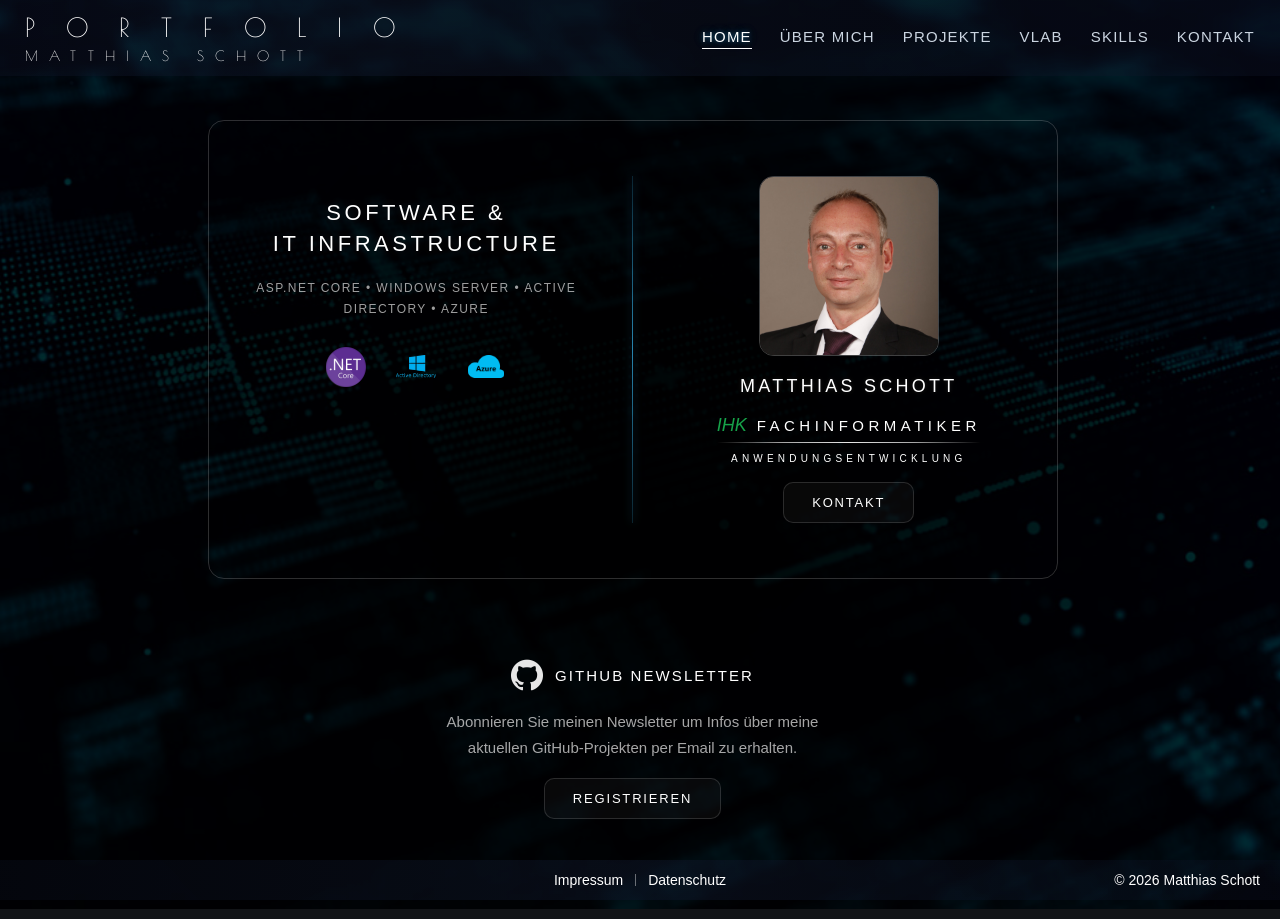
==== index.html @ 03f161ba "test: icon bug" ====
<!DOCTYPE html>
<html lang="de">
<head>
    <meta charset="UTF-8">

    <meta name="viewport" content="width=device-width, initial-scale=1.0">

    <meta name="description" content="Portfolio von Matthias Schott">

    <link rel="stylesheet" href="css/style.css">

    <link rel="preload" href="images/bg.jpg" as="image" fetchpriority="high">
    <link rel="icon" href="images/favicon.ico">

    <title>Portfolio – Matthias Schott</title>
</head>

<body class="landing">

<header class="top-bar">

    <div class="title">
        Portfolio
        <span>Matthias Schott</span>
    </div>

    <nav class="main-nav">
        <a href="index.html" class="active">Home</a>
        <a href="about.html">Über mich</a>
        <a href="projects.html">Projekte</a>
        <a href="vlab.html">vLab</a>
        <a href="skills.html">Skills</a>
        <a href="contact.html">Kontakt</a>
    </nav>

</header>

<main class="hero-section">

    <div class="hero-content glass">

        <!-- LINKS: IHK / TEXT -->
        <div class="hero-left">

            <!--div class="ihk-title">

                <div class="ihk-topline">
                    <span class="ihk-badge">IHK</span>
                    <span class="ihk-main">FACHINFORMATIKER</span>
                </div>

                <div class="ihk-divider"></div>

                <div class="ihk-subtitle">
                    ANWENDUNGSENTWICKLUNG
                </div>

            </div-->

            <div class="hero-branding">

    <div class="hero-role">
        Software & <br>IT Infrastructure
    </div>

    <div class="hero-stack">
        ASP.NET Core  • Windows Server • Active Directory • Azure
    </div>

    <div class="hero-logos">

            <!-- Hier eigentlich netcore.svg -->
        <img src="images/netcore.svg"
             alt="ASP.NET Core"
             class="logo hero-logos logo-aspnet">
             
            <!-- Hier eigentlich active-directory.png -->
        <img src="images/active-directory.png"
             alt="Windows Server"
             class="logo hero-logos logo-ad">
          
             <!-- Hier eigentlich azure.svg -->
        <img src="images/azure.svg"
             alt="Azure"
             class="logo hero-logos logo-azure">
            
        

        

    </div>

</div>

        </div>

        <div class="hero-divider"></div>

        <!-- RECHTS: PROFIL -->
        <div class="hero-right">

            <img src="images/Foto.jpg"
                 alt="Matthias Schott"
                 class="profile-image">

            <h2 class="hero-name">Matthias Schott</h2>
            <div class="ihk-title">

                <div class="ihk-topline">
                    <span class="ihk-badge">IHK</span>
                    <span class="ihk-main">FACHINFORMATIKER</span>
                </div>

                <div class="ihk-divider"></div>

                <div class="ihk-subtitle">
                    ANWENDUNGSENTWICKLUNG
                </div>

            </div>
            <a href="contact.html"
                    
                    class="newsletter-button">

                    Kontakt

            </a>

        </div>

    </div>

    <div class="newsletter-preview">

    <div class="newsletter-header">

        <img src="images/github.png"
             alt="GitHub"
             class="newsletter-icon">

        <span class="newsletter-title">
            GitHub Newsletter
        </span>

    </div>

    <p class="newsletter-description">
        Abonnieren Sie meinen Newsletter
        um Infos über meine aktuellen GitHub-Projekten
        per Email zu erhalten.
    </p>

    <a href="https://newsletter.mschott.dev"
    
       target="_blank"
       rel="noopener noreferrer"
       class="newsletter-button">

        Registrieren

    </a>

</div>

</div>

</main>


<footer class="bottom-bar">

    <div></div>

    <div class="footer-links">
        <a href="impressum.html">Impressum</a>
        <span class="divider"></span>
        <a href="datenschutz.html">Datenschutz</a>
    </div>

    <div class="footer-right">© 2026 Matthias Schott</div>

</footer>

</body>
</html>
---- css/style.css ----
@font-face {
    font-family: "Poiret One";
    src: url("../fonts/PoiretOne-Regular.ttf") format("truetype");
    font-weight: 400;
    font-style: normal;
}

* {
    box-sizing: border-box;
    margin: 0;
    padding: 0;
}

/* =========================
   GLOBAL
========================= */

html {
    scrollbar-gutter: stable;
    -webkit-text-size-adjust: 100%;
}

html,
body {
    background-color: #121417;
}

body {
    font-family: Arial, sans-serif;
    min-height: 100vh;
    font-size: 14px;
    color: #ffffff;
    position: relative;

    isolation: isolate;
}

body::before {
    content: "";

    position: fixed;
    inset: 0;

    background:
        radial-gradient(
            circle at center,
            rgba(0, 0, 0, 0.94) 0%,
            rgba(0, 0, 0, 0.9) 20%,
            rgba(0, 0, 0, 0.72) 50%,
            rgba(0, 0, 0, 0.4) 100%
        ),
        url("../images/bg.jpg");

    background-size: cover;
    background-position: center;
    background-repeat: no-repeat;
    animation:
    bg-fade 1s ease forwards,
    bg-zoom 1s ease-in-out forwards;
    z-index: -1;
}
@keyframes bg-zoom {
    0% {
        transform: scale(1);
    }
    
    100% {
        transform: scale(1.02);
    }
}
@keyframes bg-fade {
    from {
        filter: brightness(0.05);
    }

    to {
        filter: brightness(0.4);
    }
}

/* =========================
   HEADER
========================= */

.top-bar {
    position: fixed;
    top: 0;
    left: 0;
    width: 100%;

    padding: 12px 25px;

    background: linear-gradient(
        to right,
        rgba(15, 23, 42, 0.35) 0%,
        rgba(15, 23, 42, 0.42) 10%,
        rgba(15, 23, 42, 0.48) 30%,
        rgba(15, 23, 42, 0.42) 50%,
        rgba(15, 23, 42, 0.35) 80%
    );

    display: flex;
    align-items: center;
    
    z-index: 10;
}

.title {
    font-family: "Poiret One", sans-serif;
    font-weight: 300;

    color: #ffffff;

    font-size: clamp(18px, 2vw, 36px);
    letter-spacing: 1.2em;
    text-transform: uppercase;

    -webkit-font-smoothing: antialiased;
    text-rendering: optimizeLegibility;
}

.title span {
    display: block;
    font-size: 14px;
    letter-spacing: 0.8em;
    margin-top: 6px;
}

/* =========================
   NAVIGATION
========================= */

.main-nav {
    text-transform: uppercase;
    margin-left: auto;
    display: flex;
    gap: 28px;
}

.main-nav a {
    position: relative;

    color: #cbd5e1;
    text-decoration: none;

    font-size: 15px;
    letter-spacing: 0.08em;

    padding-bottom: 4px;

    transition: color 0.25s ease, text-shadow 0.25s ease;
}

.main-nav a::after {
    content: "";
    position: absolute;
    left: 0;
    bottom: 0;

    width: 0%;
    height: 1px;

    background: #ffffff;

    transition: width 0.35s ease;
}

.main-nav a:hover {
    color: #ffffff;
}

.main-nav a:hover::after {
    width: 100%;
}

.main-nav a.active {
    color: #ffffff;

    text-shadow:
        0 0 4px rgba(56, 189, 248, 0.35),
        0 0 10px rgba(56, 189, 248, 0.25),
        0 0 18px rgba(56, 189, 248, 0.15);
}

.main-nav a.active::after {
    width: 100%;
}

/* =========================
   HERO
========================= */

body.landing {
    display: flex;
    justify-content: center;
    align-items: center;
}

.hero-section {
    width: 100%;
    min-height: 100vh;
    flex-direction: column;
    display: flex;
    justify-content: center;
    align-items: center;

    padding: 120px 20px 100px;
    
}

.hero-content {
    width: 100%;
    max-width: 850px;

    display: flex;
    justify-content: space-between;
    align-items: stretch;
    gap: 3rem;

    padding: 55px 40px;

    /*background: rgba(20, 24, 31, 0.2);
    backdrop-filter: blur(1px);*/
    border: 1px solid rgba(255, 255, 255, 0.25);
    
    border-radius: 22px;
    
}

.hero-left,
.hero-right {
    flex: 1;
}

.hero-left {
    display: flex;
    flex-direction: column;
    align-items: center;
    gap: 12px;
    text-align: center;
    justify-content: flex-start;
}

.hero-right {
    display: flex;
    flex-direction: column;
    align-items: center;
    justify-content: center;
}

.hero-divider {
    width: 1px;
    min-height: 260px;

    background: linear-gradient(
        to bottom,
        rgba(56, 189, 248, 0.18),
        rgba(56, 189, 248, 0.45),
        rgba(56, 189, 248, 0.7),
        rgba(56, 189, 248, 0.45),
        rgba(56, 189, 248, 0.18)
    );

    box-shadow:
        0 0 10px rgba(56, 189, 248, 0.4),
        0 0 18px rgba(56, 189, 248, 0.2);
}

/* =========================
   IMAGE / NAME
========================= */

.profile-image {
    width: 180px;
    height: 180px;

    object-fit: cover;

    border: 1px solid rgba(255, 255, 255, 0.25);
    border-radius: 8%;

    margin-bottom: 20px;

    
}

.hero-name {
    /*font-family: "Poiret One", sans-serif;*/
    font-family: "Segoe UI", Arial, sans-serif;

    font-size: clamp(12px, 3vw, 18px);
    font-weight: 100;

    letter-spacing: 0.18em;
    text-transform: uppercase;

    color: white;
    text-shadow:
        0 0 4px rgba(255,255,255,0.12);

    margin-bottom: 10;
}

/* =========================
   IHK BLOCK
========================= */

.ihk-title {
    margin: 18px 0;
}

.ihk-topline {
    display: flex;
    justify-content: center;
    align-items: baseline;
    gap: 10px;
}

.ihk-badge {
    font-family: "Segoe UI", Arial, sans-serif;
    font-style: italic;
    font-weight: 500;

    color: #16a34a;
    font-size: 18px;
}

.ihk-main {
    font-size: 15px;
    font-weight: 200;
    letter-spacing: 0.3em;
}

.ihk-divider {
    width: 100%;
    max-width: 600px;

    height: 1px;

    margin: 6px auto 10px;

    background: linear-gradient(
        to right,
        transparent,
        rgba(255,255,255,0.65),
        rgba(255,255,255,0.9),
        rgba(255,255,255,0.65),
        transparent
    );
}

.ihk-subtitle {
    text-align: center;
    font-weight: 80;
    font-size: 10px;
    letter-spacing: 0.42em;
    text-transform: uppercase;
}

.hero-text {
    margin-top: 10px;
}

/* =========================
   HERO BRANDING
========================= */

.hero-branding {
    margin-top: 22px;

    display: flex;
    flex-direction: column;
    align-items: center;

    gap: 18px;

    text-align: center;
}

/* =========================
   Hauptbezeichnung
========================= */

.hero-role {
    font-size: 22px;
    font-weight: 300;

    line-height: 1.4;
    letter-spacing: 0.16em;
    text-transform: uppercase;

    color: #ffffff;

    text-shadow:
        0 0 10px rgba(255,255,255,0.08);
}

/* =========================
   Tech Stack
========================= */

.hero-stack {
    max-width: 440px;

    font-size: 12px;
    line-height: 1.8;

    letter-spacing: 0.12em;
    text-transform: uppercase;

    color: rgba(255,255,255,0.62);
}



/* =========================
    NEWSLETTER
============================*/

.newsletter-preview {
    margin-top: 80px;

    display: flex;
    flex-direction: column;
    align-items: center;

    gap: 18px;
}

.newsletter-header {
    display: flex;
    align-items: center;
    gap: 12px;
}

.newsletter-icon {
    width: 32px;
    height: 32px;

    filter: brightness(0) invert(1);

    opacity: 0.9;
}

.newsletter-title {
    font-size: 15px;
    letter-spacing: 0.14em;
    text-transform: uppercase;

    color: #ffffff;
}

.newsletter-description {
    max-width: 420px;

    text-align: center;

    font-size: 15px;
    line-height: 1.7;

    color: rgba(255,255,255,0.65);
}

.newsletter-button {
    padding: 12px 28px;

    border: 1px solid rgba(255,255,255,0.14);
    border-radius: 10px;

    background: rgba(255,255,255,0.03);

    color: #ffffff;

    text-decoration: none;
    text-transform: uppercase;

    font-size: 13px;
    letter-spacing: 0.14em;

    transition:
        transform 0.25s ease,
        background 0.25s ease,
        border-color 0.25s ease,
        box-shadow 0.25s ease;
}

.newsletter-button:hover {
    

    background: rgba(255,255,255,0.06);

    border-color: rgba(56, 189, 248, 0.45);

    box-shadow:
        0 0 18px rgba(56, 189, 248, 0.14);
}

.newsletter-button:active {
    transform: scale(0.98);

    background: rgba(56, 189, 248, 0.18);

    border-color: rgba(56, 189, 248, 0.85);

    box-shadow:
        0 0 22px rgba(56, 189, 248, 0.28),
        inset 0 0 12px rgba(56, 189, 248, 0.18);
}



/* =========================
   FOOTER
========================= */

.bottom-bar {
    position: fixed;
    bottom: 0;
    left: 0;
    width: 100%;

    padding: 12px 20px;

    display: grid;
    grid-template-columns: 1fr auto 1fr;
    align-items: center;

    background: linear-gradient(
        to right,
        rgba(15, 23, 42, 0.25) 0%,
        rgba(15, 23, 42, 0.5) 50%,
        rgba(15, 23, 42, 0.25) 100%
    );
}

.footer-links {
    justify-self: center;
    display: flex;
    align-items: center;
    gap: 12px;
}

.footer-links a {
    color: #ffffff;
    text-decoration: none;
}

.divider {
    width: 1px;
    height: 12px;
    background: rgba(255,255,255,0.4);
}

.footer-right {
    justify-self: end;
    color: #ffffff;
}

/* =========================
   LEGAL
========================= */

body.legal {
    min-height: 100vh;
    display: flex;
    flex-direction: column;
}

.legal-wrapper {
    flex: 1;

    display: flex;
    flex-direction: column;
    align-items: center;
    justify-content: center;

    padding: 140px 20px 100px;
    gap: 18px;
}

.legal-content {
    max-width: 650px;
    width: 100%;

    padding: 32px;

    font-size: 13px;
    line-height: 1.6;

    text-align: center;

    background: rgba(20, 24, 31, 0.5);
    backdrop-filter: blur(2px);

    border: 2px solid rgba(255,255,255,0.12);
    border-radius: 14px;

    color: #ffffff;

    box-shadow: 0 10px 35px rgba(0, 0, 0, 0.4);
}

.legal-content h1 {
    margin-bottom: 18px;
}

.legal-content p {
    margin-bottom: 12px;
}

.back-link {
    color: rgba(255,255,255,0.7);
    text-decoration: none;
}

.back-link:hover {
    color: #ffffff;
}

/* =========================
   TABLET
========================= */

@media (max-width: 768px) {

    .hero-content {
        flex-direction: column;
        text-align: center;
        padding: 30px 20px;
    }

    .hero-right {
        margin-top: 20px;
    }

    .hero-divider {
        display: none;
    }

    .profile-image {
        width: 140px;
        height: 140px;
    }

    .main-nav {
        margin-left: 0;
        justify-content: center;
        flex-wrap: wrap;
        gap: 16px;
    }
}

/* =========================
   SMARTPHONE
========================= */

@media (max-width: 480px) {

    body {
        background-attachment: scroll;
    }

    .top-bar {
        padding: 10px 12px;
        flex-direction: column;
        gap: 8px;
        align-items: flex-start;
    }

    .hero-section {
        padding: 100px 10px 80px;
    }

    .hero-content {
        padding: 20px 14px;
        border-radius: 16px;
        flex-direction: column-reverse;
    }

    .hero-divider {
        display: none;
    }

    .profile-image {
        width: 110px;
        height: 110px;
    }

    .ihk-main {
        font-size: 20px;
    }

    .ihk-subtitle {
        font-size: 12px;
        letter-spacing: 0.25em;
    }

    .bottom-bar {
        padding: 10px;
        grid-template-columns: 1fr;
        text-align: center;
        gap: 6px;
    }

    .footer-right {
        justify-self: center;
    }
}





/* =========================
   ABOUT SECTION WRAPPER
========================= */

.about-section {
    width: 100%;
    padding: 140px 40px 120px;

    display: flex;
    justify-content: center;
}

/* =========
   MAIN CARD 
=========== */

.about-main-card {
    width: 100%;
    max-width: 1400px;

    padding: 60px 50px;

    display: flex;
    flex-direction: column;

    gap: 60px;
}

/* =========================
   INTRO
========================= */

.about-intro {
    text-align: left;
}

.about-title {
    font-size: 34px;
    font-weight: 300;
    text-align: left;
    letter-spacing: 0.12em;
    text-transform: uppercase;

    margin-bottom: 24px;
}

.about-text {
    max-width: 900px;
    text-align: left;
    margin: 0 auto 14px auto;

    font-size: 15px;
    line-height: 1.8;

    color: rgba(255,255,255,0.75);
}

/* =========================
   GRID
========================= */

.about-grid {
    display: grid;

    grid-template-columns: repeat(3, 1fr);

    gap: 28px;
}

/* =========================
   CARD
========================= */

.about-card {
    padding: 40px 28px;

    display: flex;
    flex-direction: column;
    align-items: center;

    text-align: center;

    gap: 20px;

    /*background: rgba(255,255,255,0.02);*/
    border: 1px solid rgba(255,255,255,0.10);
    border-radius: 14px;

    transition: transform 0.25s ease, border-color 0.25s ease;
}

.about-card:hover {
    transform: translateY(-4px);

    border-color: rgba(56, 189, 248, 0.35);
}

/* links inh den aboutcards ohne Linkunterstreichung*/
a.about-card {
    text-decoration: none;
    color: inherit;
}



/* =========================
   CARD TEXT
========================= */

.about-card h2 {
    font-size: 20px;
    font-weight: 300;

    letter-spacing: 0.08em;
    text-transform: uppercase;
}

.about-card p {
    font-size: 13px;
    line-height: 1.7;

    color: rgba(255,255,255,0.70);
}



/* =========================
   RESPONSIVE
========================= */

@media (max-width: 900px) {

    .about-grid {
        grid-template-columns: 1fr;
    }

    .about-main-card {
        padding: 40px 20px;
    }
}


/*===============================
   LOGOS (GLOBAL COMPONENT)
=================================*/

/* =========================
   Base Logo (für ALLE Seiten)
========================= */
.hero-logos {
    display: flex;
    align-items: center;
    justify-content: center;
    gap: 30px;
    margin-top: 4px;
}



.logo {
    object-fit: contain;
    /*width: calc(var(--logo-size) * var(--logo-scale, 1));*/
    width: 40px;
    height: auto;
    /*opacity: 0.7;*/
    /*filter: grayscale(50%);*/
    filter: none !important;
    /*transition:
        opacity 0.25s ease,
        transform 0.25s ease,
        filter 0.25s ease;*/


   
}


.hero-logo {
    --logo-size: 60px;
    

    
}
.about-logo {
    --logo-size: 100px;
    

    
}





/* =========================
   Einzelne Logos (Asset-Tuning)
=========================*/ 

 ASP.NET Core 
.logo-aspnet {
    --logo-scale: 0.8;

}

 Active Directory 
.logo-ad {
    --logo-scale: 1.5;
}

 Azure 
.logo-azure {
    --logo-scale: 1.1;
}



/* =========================
   Hover (global korrekt)
========================= */
.logo:hover {
    opacity: 1;
    /*filter: drop-shadow(0 0 10px rgba(56, 189, 248, 0.22));*/
}

/*Überarbeitung der About-Seite*/
/* =========================
   ABOUT CONTAINER
========================= */

.about-container {
    width: 100%;
    max-width: 1400px;

    display: flex;
    flex-direction: column;

    gap: 40px;
}

/* =========================
   INTRO CARD
========================= */

.about-intro-card {
    width: 100%;
    max-width: 1400px;

    padding: 50px 50px;
}

/* =========================
   ABOUT TEXT
========================= */

.about-text {
    max-width: 100%;
}

/* Klasse Glas für allg. Eigenschaft für Cards die diesen Effekt haben sollen*/
.glass {
    /*background: rgba(20, 24, 31, 0.2);*/
    backdrop-filter: blur(0.0px);
    -webkit-backdrop-filter: blur(0.0px);

    border: 1px solid rgba(255, 255, 255, 0.18);
    border-radius: 16px;

    transition:
        backdrop-filter 0.35s ease,
        background 0.35s ease,
        border-color 0.35s ease,
        box-shadow 0.35s ease,
        transform 0.25s ease;
}
.glass:hover {
    backdrop-filter: blur(4px);
    -webkit-backdrop-filter: blur(4px);

    background: rgba(20, 24, 31, 0.32);

    border-color: rgba(56, 189, 248, 0.25);

    box-shadow:
        0 0 18px rgba(56, 189, 248, 0.10);

    
}
.glass:hover .logo {
    opacity: 1;
    filter: grayscale(0%) brightness(1.2) drop-shadow(0 0 10px rgba(56, 189, 248, 0.25));
    /*transform: scale(1.05);*/
}


/* Backlink*/
.back-link {
    align-self: center;
}
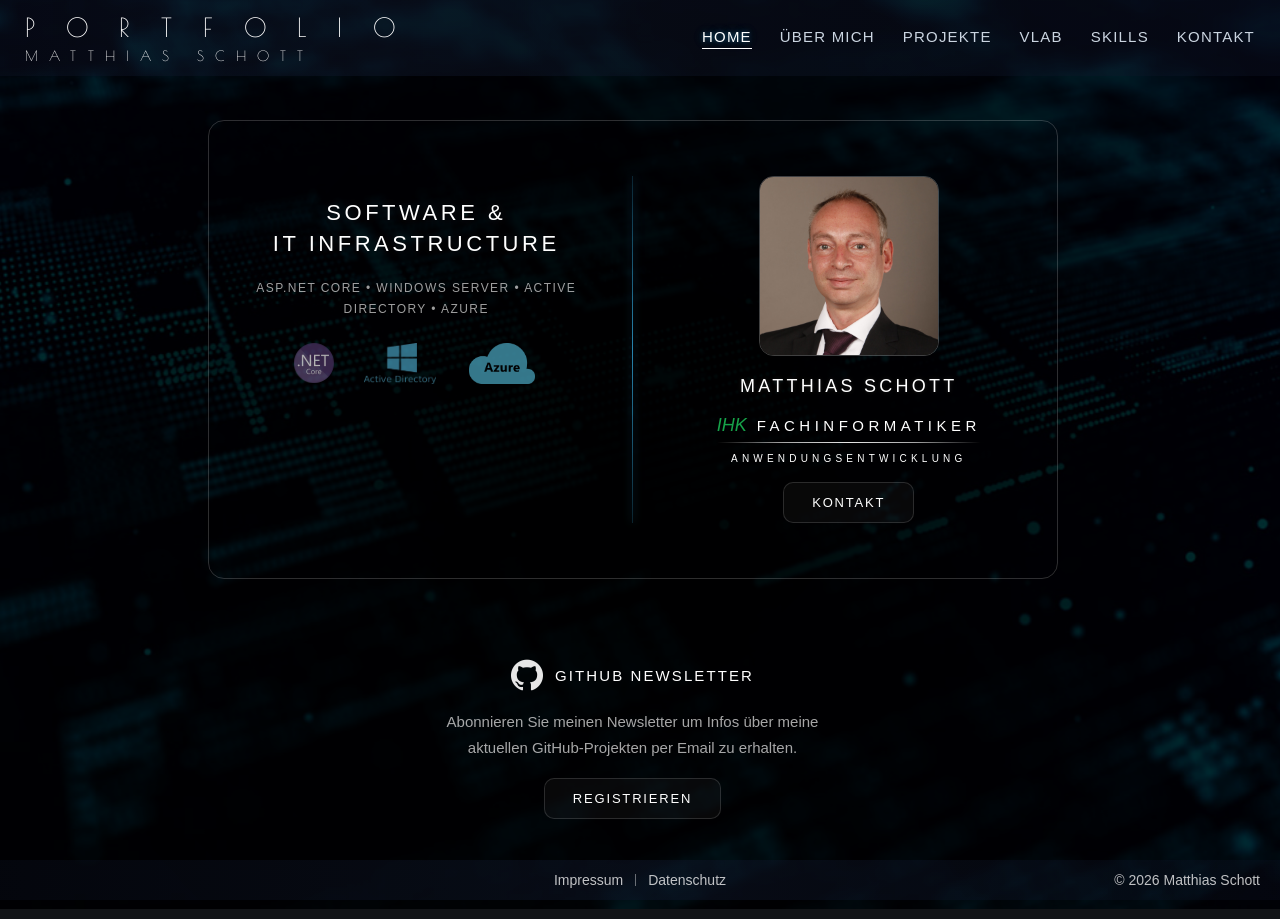
==== commit be0584e6: "feat: add contact side" ====
--- a/index.html
+++ b/index.html
@@ -67,22 +67,22 @@
         ASP.NET Core  • Windows Server • Active Directory • Azure
     </div>
 
-    <div class="hero-logos">
+    <div class="hero-logos hero-logo">
 
             <!-- Hier eigentlich netcore.svg -->
         <img src="images/netcore.svg"
              alt="ASP.NET Core"
-             class="logo hero-logos logo-aspnet">
+             class="logo logo-aspnet">
              
             <!-- Hier eigentlich active-directory.png -->
         <img src="images/active-directory.png"
              alt="Windows Server"
-             class="logo hero-logos logo-ad">
+             class="logo logo-ad">
           
              <!-- Hier eigentlich azure.svg -->
         <img src="images/azure.svg"
              alt="Azure"
-             class="logo hero-logos logo-azure">
+             class="logo logo-azure" >
             
         
 
--- a/css/style.css
+++ b/css/style.css
@@ -9,6 +9,27 @@
     box-sizing: border-box;
     margin: 0;
     padding: 0;
+}
+
+/* FORM FILL DEFAULTS*/
+:root {
+    color-scheme: dark;
+}
+
+
+/* normale Felder */
+.form-group input,
+.form-group textarea {
+    background: rgba(255,255,255,0.04);
+    color: white;
+}
+
+
+/* Chrome / Edge Autofill */
+input:-webkit-autofill,
+textarea:-webkit-autofill {
+    -webkit-text-fill-color: white;
+    -webkit-box-shadow: 0 0 0 1000px rgba(20,24,31,0.95) inset;
 }
 
 /* =========================
@@ -524,7 +545,7 @@
     display: grid;
     grid-template-columns: 1fr auto 1fr;
     align-items: center;
-
+    
     background: linear-gradient(
         to right,
         rgba(15, 23, 42, 0.25) 0%,
@@ -534,6 +555,7 @@
 }
 
 .footer-links {
+    
     justify-self: center;
     display: flex;
     align-items: center;
@@ -541,8 +563,9 @@
 }
 
 .footer-links a {
+    text-decoration: none;
     color: #ffffff;
-    text-decoration: none;
+    color: rgba(255, 255, 255, 0.75);
 }
 
 .divider {
@@ -553,6 +576,10 @@
 
 .footer-right {
     justify-self: end;
+    color: rgba(255, 255, 255, 0.75);
+}
+
+.footer-links a:hover {
     color: #ffffff;
 }
 
@@ -857,9 +884,7 @@
    LOGOS (GLOBAL COMPONENT)
 =================================*/
 
-/* =========================
-   Base Logo (für ALLE Seiten)
-========================= */
+
 .hero-logos {
     display: flex;
     align-items: center;
@@ -868,71 +893,47 @@
     margin-top: 4px;
 }
 
-
-
 .logo {
+    --logo-size: 40px;      /* Standardgröße */
+    --logo-scale: 1;        /* individuelles Logo */
+
+    width: calc(var(--logo-size) * var(--logo-scale));
+    height: auto;
     object-fit: contain;
-    /*width: calc(var(--logo-size) * var(--logo-scale, 1));*/
-    width: 40px;
-    height: auto;
-    /*opacity: 0.7;*/
-    /*filter: grayscale(50%);*/
-    filter: none !important;
-    /*transition:
-        opacity 0.25s ease,
-        transform 0.25s ease,
-        filter 0.25s ease;*/
-
-
-   
-}
-
+
+    opacity: 0.7;
+    filter: grayscale(50%);
+
+    transition:
+        opacity .25s ease,
+        transform .25s ease,
+        filter .25s ease;
+}
+
+.logo:hover {
+    opacity: 1;
+    filter: grayscale(0%)
+            drop-shadow(0 0 10px rgba(56,189,248,.22));
+}
+
+.logo-aspnet {
+    --logo-scale: 1.0;
+}
+
+.logo-ad {
+    --logo-scale: 1.8;
+}
+
+.logo-azure {
+    --logo-scale: 1.8;
+}
 
 .hero-logo {
     --logo-size: 60px;
-    
-
-    
-}
+}
+
 .about-logo {
-    --logo-size: 100px;
-    
-
-    
-}
-
-
-
-
-
-/* =========================
-   Einzelne Logos (Asset-Tuning)
-=========================*/ 
-
- ASP.NET Core 
-.logo-aspnet {
-    --logo-scale: 0.8;
-
-}
-
- Active Directory 
-.logo-ad {
-    --logo-scale: 1.5;
-}
-
- Azure 
-.logo-azure {
-    --logo-scale: 1.1;
-}
-
-
-
-/* =========================
-   Hover (global korrekt)
-========================= */
-.logo:hover {
-    opacity: 1;
-    /*filter: drop-shadow(0 0 10px rgba(56, 189, 248, 0.22));*/
+    --logo-size: 72px;
 }
 
 /*Überarbeitung der About-Seite*/
@@ -1010,4 +1011,230 @@
     align-self: center;
 }
 
-
+/* =========================
+   CONTACT
+========================= */
+
+.contact-section {
+
+    min-height: 100vh;
+
+    display: flex;
+    justify-content: center;
+    align-items: center;
+
+    padding: 120px 20px 100px;
+}
+
+
+.contact-card {
+
+    width: 100%;
+    max-width: 600px;
+
+    padding: 50px 45px;
+
+    text-align: center;
+
+}
+
+
+/* =========================
+   TITLE
+========================= */
+
+.contact-title {
+
+    font-size: 32px;
+    font-weight: 300;
+
+    letter-spacing: 0.15em;
+    text-transform: uppercase;
+
+    margin-bottom: 20px;
+}
+
+
+.contact-intro {
+
+    color: rgba(255,255,255,0.65);
+
+    font-size: 14px;
+    line-height: 1.7;
+
+    margin-bottom: 35px;
+}
+
+
+
+/* =========================
+   FORM
+========================= */
+
+.contact-form {
+
+    display: flex;
+    flex-direction: column;
+
+    gap: 20px;
+
+    text-align: left;
+}
+
+
+.form-group {
+
+    display: flex;
+    flex-direction: column;
+
+    gap: 8px;
+}
+
+
+.form-group label {
+
+    font-size: 12px;
+
+    letter-spacing: 0.15em;
+    text-transform: uppercase;
+
+    color: rgba(255,255,255,0.65);
+}
+
+
+
+.form-group input,
+.form-group textarea {
+
+    width: 100%;
+
+    padding: 12px 14px;
+
+    background: rgba(255,255,255,0.04);
+
+    border: 1px solid rgba(255,255,255,0.18);
+
+    border-radius: 8px;
+
+    color: #ffffff;
+
+    font-family: Arial, sans-serif;
+
+    font-size: 14px;
+
+    outline: none;
+
+    transition:
+        border-color .25s ease,
+        background .25s ease,
+        box-shadow .25s ease;
+}
+
+
+.form-group textarea {
+
+    resize: vertical;
+
+    min-height: 140px;
+}
+
+
+
+/* =========================
+   INPUT HOVER / FOCUS
+========================= */
+
+
+.form-group input:focus,
+.form-group textarea:focus {
+
+    border-color: rgba(56,189,248,0.55);
+
+    background:
+        rgba(255,255,255,0.06);
+
+    box-shadow:
+        0 0 15px rgba(56,189,248,0.12);
+}
+
+
+
+
+/* =========================
+   BUTTON
+========================= */
+
+.contact-button {
+
+    margin-top: 15px;
+
+    padding: 12px 30px;
+
+    align-self: center;
+
+
+    background:
+        rgba(255,255,255,0.04);
+
+    border:
+        1px solid rgba(255,255,255,0.18);
+
+    border-radius: 10px;
+
+
+    color: #ffffff;
+
+    text-transform: uppercase;
+
+    letter-spacing: 0.15em;
+
+    font-size: 13px;
+
+    cursor: pointer;
+
+
+    transition:
+
+        background .25s ease,
+        border-color .25s ease,
+        box-shadow .25s ease;
+}
+
+
+
+.contact-button:hover {
+
+    background:
+        rgba(255,255,255,0.08);
+
+
+    border-color:
+        rgba(56,189,248,0.45);
+
+
+    box-shadow:
+
+        0 0 18px rgba(56,189,248,0.18);
+}
+
+
+
+/* =========================
+   SUCCESS MESSAGE
+========================= */
+
+.contact-success {
+
+    display: none;
+
+    margin-top: 30px;
+
+    color:
+        rgba(255,255,255,0.85);
+
+    font-size: 14px;
+
+    letter-spacing: 0.08em;
+}
+
+
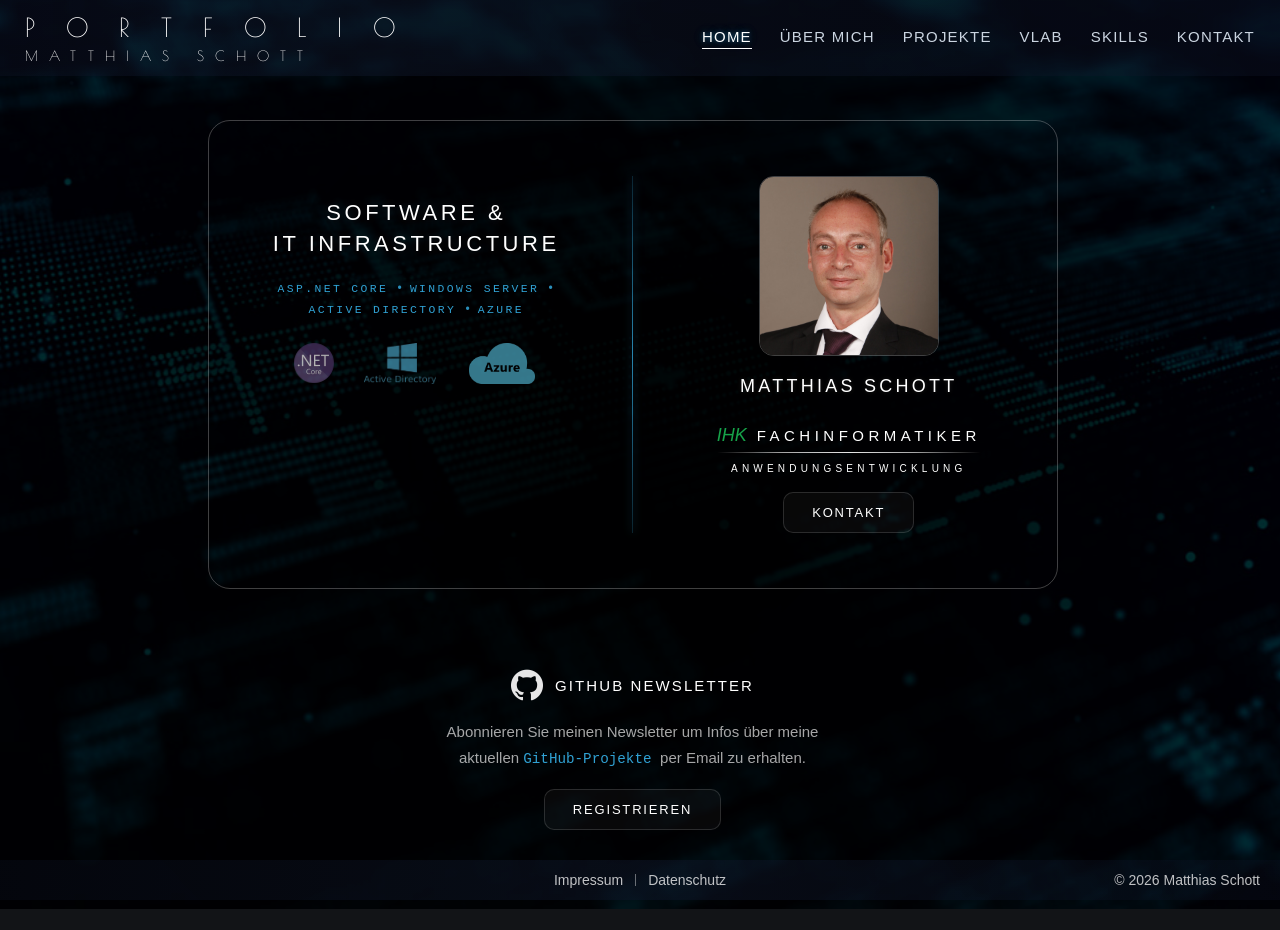
==== commit a9aad163: "reorganisation of stylesystem" ====
--- a/index.html
+++ b/index.html
@@ -1,185 +1,364 @@
 <!DOCTYPE html>
 <html lang="de">
+
 <head>
+
     <meta charset="UTF-8">
 
-    <meta name="viewport" content="width=device-width, initial-scale=1.0">
-
-    <meta name="description" content="Portfolio von Matthias Schott">
-
-    <link rel="stylesheet" href="css/style.css">
-
-    <link rel="preload" href="images/bg.jpg" as="image" fetchpriority="high">
-    <link rel="icon" href="images/favicon.ico">
+    <meta name="viewport"
+          content="width=device-width, initial-scale=1.0">
+
+    <meta name="description"
+          content="Portfolio von Matthias Schott">
+
+    <link rel="stylesheet"
+          href="css/style.css">
+
+    <link rel="preload"
+          href="images/bg.jpg"
+          as="image"
+          fetchpriority="high">
+
+    <link rel="icon"
+          href="images/favicon.ico">
 
     <title>Portfolio – Matthias Schott</title>
+
 </head>
 
+
 <body class="landing">
 
-<header class="top-bar">
-
-    <div class="title">
-        Portfolio
-        <span>Matthias Schott</span>
-    </div>
-
-    <nav class="main-nav">
-        <a href="index.html" class="active">Home</a>
-        <a href="about.html">Über mich</a>
-        <a href="projects.html">Projekte</a>
-        <a href="vlab.html">vLab</a>
-        <a href="skills.html">Skills</a>
-        <a href="contact.html">Kontakt</a>
-    </nav>
-
-</header>
-
-<main class="hero-section">
-
-    <div class="hero-content glass">
-
-        <!-- LINKS: IHK / TEXT -->
-        <div class="hero-left">
-
-            <!--div class="ihk-title">
-
-                <div class="ihk-topline">
-                    <span class="ihk-badge">IHK</span>
-                    <span class="ihk-main">FACHINFORMATIKER</span>
+
+    <!--
+    Testvideo
+
+    <video class="bg-video"
+           autoplay
+           muted
+           loop
+           playsinline>
+
+        <source src="video/background5.mp4"
+                type="video/mp4">
+
+    </video>
+
+    <div class="bg-overlay"></div>
+    -->
+
+
+    <!-- =====================================================
+         HEADER
+    ====================================================== -->
+
+    <header class="top-bar">
+
+        <div class="title">
+
+            Portfolio
+
+            <span>
+                Matthias Schott
+            </span>
+
+        </div>
+
+
+        <nav class="main-nav">
+
+            <a href="index.html"
+               class="active">
+
+                Home
+
+            </a>
+
+            <a href="about.html">
+
+                Über mich
+
+            </a>
+
+            <a href="projects.html">
+
+                Projekte
+
+            </a>
+
+            <a href="vlab.html">
+
+                vLab
+
+            </a>
+
+            <a href="skills.html">
+
+                Skills
+
+            </a>
+
+            <a href="contact.html">
+
+                Kontakt
+
+            </a>
+
+        </nav>
+
+    </header>
+
+
+
+    <!-- =====================================================
+         HERO
+    ====================================================== -->
+
+    <main class="hero-section">
+
+
+        <div class="hero-content glass">
+
+
+            <!-- =================================================
+                 LINKS
+            ================================================== -->
+
+            <div class="hero-left">
+
+
+                <div class="hero-branding">
+
+
+                    <div class="hero-role">
+
+                        Software &<br>
+                        IT Infrastructure
+
+                    </div>
+
+
+                    <div class="hero-stack">
+
+                        <span class="tech">
+                            ASP.NET Core
+                        </span>
+
+                        • 
+
+                        <span class="tech">
+                            Windows Server
+                        </span>
+
+                        •
+
+                        <span class="tech">
+                            Active Directory
+                        </span>
+
+                        •
+
+                        <span class="tech">
+                            Azure
+                        </span>
+
+                    </div>
+
+
+                    <div class="hero-logos hero-logo">
+
+
+                        <!-- ASP.NET Core -->
+
+                        <img src="images/netcore.svg"
+                             alt="ASP.NET Core"
+                             class="logo logo-aspnet">
+
+
+                        <!-- Active Directory -->
+
+                        <img src="images/active-directory.png"
+                             alt="Windows Server"
+                             class="logo logo-ad">
+
+
+                        <!-- Azure -->
+
+                        <img src="images/azure.svg"
+                             alt="Azure"
+                             class="logo logo-azure">
+
+
+                    </div>
+
+
                 </div>
 
-                <div class="ihk-divider"></div>
-
-                <div class="ihk-subtitle">
-                    ANWENDUNGSENTWICKLUNG
+
+            </div>
+
+
+            <div class="hero-divider"></div>
+
+
+            <!-- =================================================
+                 RECHTS – PROFIL
+            ================================================== -->
+
+            <div class="hero-right">
+
+
+                <img src="images/Foto.jpg"
+                     alt="Matthias Schott"
+                     class="profile-image">
+
+
+                <h2 class="hero-name">
+
+                    Matthias Schott
+
+                </h2>
+
+
+                <div class="ihk-title">
+
+
+                    <div class="ihk-topline">
+
+                        <span class="ihk-badge">
+                            IHK
+                        </span>
+
+                        <span class="ihk-main">
+                            FACHINFORMATIKER
+                        </span>
+
+                    </div>
+
+
+                    <div class="ihk-divider"></div>
+
+
+                    <div class="ihk-subtitle">
+
+                        ANWENDUNGSENTWICKLUNG
+
+                    </div>
+
+
                 </div>
 
-            </div-->
-
-            <div class="hero-branding">
-
-    <div class="hero-role">
-        Software & <br>IT Infrastructure
-    </div>
-
-    <div class="hero-stack">
-        ASP.NET Core  • Windows Server • Active Directory • Azure
-    </div>
-
-    <div class="hero-logos hero-logo">
-
-            <!-- Hier eigentlich netcore.svg -->
-        <img src="images/netcore.svg"
-             alt="ASP.NET Core"
-             class="logo logo-aspnet">
-             
-            <!-- Hier eigentlich active-directory.png -->
-        <img src="images/active-directory.png"
-             alt="Windows Server"
-             class="logo logo-ad">
-          
-             <!-- Hier eigentlich azure.svg -->
-        <img src="images/azure.svg"
-             alt="Azure"
-             class="logo logo-azure" >
-            
-        
-
-        
-
-    </div>
-
-</div>
-
-        </div>
-
-        <div class="hero-divider"></div>
-
-        <!-- RECHTS: PROFIL -->
-        <div class="hero-right">
-
-            <img src="images/Foto.jpg"
-                 alt="Matthias Schott"
-                 class="profile-image">
-
-            <h2 class="hero-name">Matthias Schott</h2>
-            <div class="ihk-title">
-
-                <div class="ihk-topline">
-                    <span class="ihk-badge">IHK</span>
-                    <span class="ihk-main">FACHINFORMATIKER</span>
-                </div>
-
-                <div class="ihk-divider"></div>
-
-                <div class="ihk-subtitle">
-                    ANWENDUNGSENTWICKLUNG
-                </div>
+
+                <a href="contact.html"
+                   class="newsletter-button">
+
+                    Kontakt
+
+                </a>
+
 
             </div>
-            <a href="contact.html"
-                    
-                    class="newsletter-button">
-
-                    Kontakt
-
-            </a>
-
-        </div>
-
-    </div>
-
-    <div class="newsletter-preview">
-
-    <div class="newsletter-header">
-
-        <img src="images/github.png"
-             alt="GitHub"
-             class="newsletter-icon">
-
-        <span class="newsletter-title">
-            GitHub Newsletter
-        </span>
-
-    </div>
-
-    <p class="newsletter-description">
-        Abonnieren Sie meinen Newsletter
-        um Infos über meine aktuellen GitHub-Projekten
-        per Email zu erhalten.
-    </p>
-
-    <a href="https://newsletter.mschott.dev"
-    
-       target="_blank"
-       rel="noopener noreferrer"
-       class="newsletter-button">
-
-        Registrieren
-
-    </a>
-
-</div>
-
-</div>
-
-</main>
-
-
-<footer class="bottom-bar">
-
-    <div></div>
-
-    <div class="footer-links">
-        <a href="impressum.html">Impressum</a>
-        <span class="divider"></span>
-        <a href="datenschutz.html">Datenschutz</a>
-    </div>
-
-    <div class="footer-right">© 2026 Matthias Schott</div>
-
-</footer>
+
+
+        </div>
+
+
+
+        <!-- =====================================================
+             GITHUB NEWSLETTER
+        ====================================================== -->
+
+        <div class="newsletter-preview">
+
+
+            <div class="newsletter-header">
+
+
+                <img src="images/github.png"
+                     alt="GitHub"
+                     class="newsletter-icon">
+
+
+                <span class="newsletter-title">
+
+                    GitHub Newsletter
+
+                </span>
+
+
+            </div>
+
+
+            <p class="newsletter-description">
+
+                Abonnieren Sie meinen Newsletter
+                um Infos über meine aktuellen
+                <span class="tech">
+                    GitHub-Projekte
+                </span>
+                per Email zu erhalten.
+
+            </p>
+
+
+            <a href="https://newsletter.mschott.dev"
+               target="_blank"
+               rel="noopener noreferrer"
+               class="newsletter-button">
+
+                Registrieren
+
+            </a>
+
+
+        </div>
+
+
+    </main>
+
+
+
+    <!-- =====================================================
+         FOOTER
+    ====================================================== -->
+
+    <footer class="bottom-bar">
+
+
+        <div></div>
+
+
+        <div class="footer-links">
+
+            <a href="impressum.html">
+
+                Impressum
+
+            </a>
+
+
+            <span class="divider"></span>
+
+
+            <a href="datenschutz.html">
+
+                Datenschutz
+
+            </a>
+
+        </div>
+
+
+        <div class="footer-right">
+
+            © 2026 Matthias Schott
+
+        </div>
+
+
+    </footer>
+
 
 </body>
+
 </html>
--- a/css/style.css
+++ b/css/style.css
@@ -1,3 +1,6 @@
+/* =========================================================
+   SCHRIFT
+========================================================= */
 @font-face {
     font-family: "Poiret One";
     src: url("../fonts/PoiretOne-Regular.ttf") format("truetype");
@@ -5,36 +8,36 @@
     font-style: normal;
 }
 
+.tech {
+    color: rgba(56, 189, 248, 0.85);
+
+    font-family:
+        Consolas,
+        "Courier New",
+        monospace;
+
+    font-size: 0.95em;
+}
+
+
+/* =========================================================
+   RESET
+========================================================= */
+
 * {
     box-sizing: border-box;
     margin: 0;
     padding: 0;
 }
 
-/* FORM FILL DEFAULTS*/
+
+/* =========================================================
+   GLOBAL
+========================================================= */
+
 :root {
     color-scheme: dark;
 }
-
-
-/* normale Felder */
-.form-group input,
-.form-group textarea {
-    background: rgba(255,255,255,0.04);
-    color: white;
-}
-
-
-/* Chrome / Edge Autofill */
-input:-webkit-autofill,
-textarea:-webkit-autofill {
-    -webkit-text-fill-color: white;
-    -webkit-box-shadow: 0 0 0 1000px rgba(20,24,31,0.95) inset;
-}
-
-/* =========================
-   GLOBAL
-========================= */
 
 html {
     scrollbar-gutter: stable;
@@ -48,13 +51,22 @@
 
 body {
     font-family: Arial, sans-serif;
+
     min-height: 100vh;
+
     font-size: 14px;
     color: #ffffff;
+
     position: relative;
-
     isolation: isolate;
-}
+
+    overflow-x: hidden;
+}
+
+
+/* =========================================================
+   BACKGROUND
+========================================================= */
 
 body::before {
     content: "";
@@ -66,30 +78,38 @@
         radial-gradient(
             circle at center,
             rgba(0, 0, 0, 0.94) 0%,
-            rgba(0, 0, 0, 0.9) 20%,
+            rgba(0, 0, 0, 0.90) 20%,
             rgba(0, 0, 0, 0.72) 50%,
-            rgba(0, 0, 0, 0.4) 100%
+            rgba(0, 0, 0, 0.40) 100%
         ),
         url("../images/bg.jpg");
 
     background-size: cover;
     background-position: center;
     background-repeat: no-repeat;
+
     animation:
-    bg-fade 1s ease forwards,
-    bg-zoom 1s ease-in-out forwards;
+        bg-fade 1s ease forwards,
+        bg-zoom 1s ease-in-out forwards;
+
     z-index: -1;
 }
+
+
 @keyframes bg-zoom {
+
     0% {
         transform: scale(1);
     }
-    
+
     100% {
         transform: scale(1.02);
     }
 }
+
+
 @keyframes bg-fade {
+
     from {
         filter: brightness(0.05);
     }
@@ -99,32 +119,41 @@
     }
 }
 
-/* =========================
+
+/* =========================================================
    HEADER
-========================= */
+========================================================= */
 
 .top-bar {
     position: fixed;
+
     top: 0;
     left: 0;
+
     width: 100%;
 
     padding: 12px 25px;
 
-    background: linear-gradient(
-        to right,
-        rgba(15, 23, 42, 0.35) 0%,
-        rgba(15, 23, 42, 0.42) 10%,
-        rgba(15, 23, 42, 0.48) 30%,
-        rgba(15, 23, 42, 0.42) 50%,
-        rgba(15, 23, 42, 0.35) 80%
-    );
+    background:
+        linear-gradient(
+            to right,
+            rgba(15, 23, 42, 0.35) 0%,
+            rgba(15, 23, 42, 0.42) 10%,
+            rgba(15, 23, 42, 0.48) 30%,
+            rgba(15, 23, 42, 0.42) 50%,
+            rgba(15, 23, 42, 0.35) 80%
+        );
 
     display: flex;
     align-items: center;
-    
+
     z-index: 10;
 }
+
+
+/* =========================================================
+   PORTFOLIO TITLE
+========================================================= */
 
 .title {
     font-family: "Poiret One", sans-serif;
@@ -133,48 +162,66 @@
     color: #ffffff;
 
     font-size: clamp(18px, 2vw, 36px);
+
     letter-spacing: 1.2em;
+
     text-transform: uppercase;
 
     -webkit-font-smoothing: antialiased;
     text-rendering: optimizeLegibility;
 }
 
+
 .title span {
     display: block;
+
     font-size: 14px;
+
     letter-spacing: 0.8em;
+
     margin-top: 6px;
 }
 
-/* =========================
+
+/* =========================================================
    NAVIGATION
-========================= */
+========================================================= */
 
 .main-nav {
     text-transform: uppercase;
+
     margin-left: auto;
-    display: flex;
+
+    display: flex;
+
     gap: 28px;
 }
+
 
 .main-nav a {
     position: relative;
 
     color: #cbd5e1;
+
     text-decoration: none;
 
     font-size: 15px;
+
     letter-spacing: 0.08em;
 
     padding-bottom: 4px;
 
-    transition: color 0.25s ease, text-shadow 0.25s ease;
-}
+    transition:
+        color 0.25s ease,
+        text-shadow 0.25s ease;
+}
+
 
 .main-nav a::after {
     content: "";
+
     position: absolute;
+
     left: 0;
     bottom: 0;
 
@@ -186,13 +233,16 @@
     transition: width 0.35s ease;
 }
 
+
 .main-nav a:hover {
     color: #ffffff;
 }
 
+
 .main-nav a:hover::after {
     width: 100%;
 }
+
 
 .main-nav a.active {
     color: #ffffff;
@@ -203,789 +253,70 @@
         0 0 18px rgba(56, 189, 248, 0.15);
 }
 
+
 .main-nav a.active::after {
     width: 100%;
 }
 
-/* =========================
-   HERO
-========================= */
-
-body.landing {
-    display: flex;
-    justify-content: center;
-    align-items: center;
-}
-
-.hero-section {
-    width: 100%;
-    min-height: 100vh;
-    flex-direction: column;
-    display: flex;
-    justify-content: center;
-    align-items: center;
-
-    padding: 120px 20px 100px;
-    
-}
-
-.hero-content {
-    width: 100%;
-    max-width: 850px;
-
-    display: flex;
-    justify-content: space-between;
-    align-items: stretch;
-    gap: 3rem;
-
-    padding: 55px 40px;
-
-    /*background: rgba(20, 24, 31, 0.2);
-    backdrop-filter: blur(1px);*/
-    border: 1px solid rgba(255, 255, 255, 0.25);
-    
-    border-radius: 22px;
-    
-}
-
-.hero-left,
-.hero-right {
-    flex: 1;
-}
-
-.hero-left {
-    display: flex;
-    flex-direction: column;
-    align-items: center;
-    gap: 12px;
-    text-align: center;
-    justify-content: flex-start;
-}
-
-.hero-right {
-    display: flex;
-    flex-direction: column;
-    align-items: center;
-    justify-content: center;
-}
-
-.hero-divider {
-    width: 1px;
-    min-height: 260px;
-
-    background: linear-gradient(
-        to bottom,
-        rgba(56, 189, 248, 0.18),
-        rgba(56, 189, 248, 0.45),
-        rgba(56, 189, 248, 0.7),
-        rgba(56, 189, 248, 0.45),
-        rgba(56, 189, 248, 0.18)
-    );
-
-    box-shadow:
-        0 0 10px rgba(56, 189, 248, 0.4),
-        0 0 18px rgba(56, 189, 248, 0.2);
-}
-
-/* =========================
-   IMAGE / NAME
-========================= */
-
-.profile-image {
-    width: 180px;
-    height: 180px;
-
-    object-fit: cover;
-
-    border: 1px solid rgba(255, 255, 255, 0.25);
-    border-radius: 8%;
-
-    margin-bottom: 20px;
-
-    
-}
-
-.hero-name {
-    /*font-family: "Poiret One", sans-serif;*/
-    font-family: "Segoe UI", Arial, sans-serif;
-
-    font-size: clamp(12px, 3vw, 18px);
-    font-weight: 100;
-
-    letter-spacing: 0.18em;
-    text-transform: uppercase;
-
-    color: white;
-    text-shadow:
-        0 0 4px rgba(255,255,255,0.12);
-
-    margin-bottom: 10;
-}
-
-/* =========================
-   IHK BLOCK
-========================= */
-
-.ihk-title {
-    margin: 18px 0;
-}
-
-.ihk-topline {
-    display: flex;
-    justify-content: center;
-    align-items: baseline;
-    gap: 10px;
-}
-
-.ihk-badge {
-    font-family: "Segoe UI", Arial, sans-serif;
-    font-style: italic;
-    font-weight: 500;
-
-    color: #16a34a;
-    font-size: 18px;
-}
-
-.ihk-main {
-    font-size: 15px;
-    font-weight: 200;
-    letter-spacing: 0.3em;
-}
-
-.ihk-divider {
-    width: 100%;
-    max-width: 600px;
-
-    height: 1px;
-
-    margin: 6px auto 10px;
-
-    background: linear-gradient(
-        to right,
-        transparent,
-        rgba(255,255,255,0.65),
-        rgba(255,255,255,0.9),
-        rgba(255,255,255,0.65),
-        transparent
-    );
-}
-
-.ihk-subtitle {
-    text-align: center;
-    font-weight: 80;
-    font-size: 10px;
-    letter-spacing: 0.42em;
-    text-transform: uppercase;
-}
-
-.hero-text {
-    margin-top: 10px;
-}
-
-/* =========================
-   HERO BRANDING
-========================= */
-
-.hero-branding {
-    margin-top: 22px;
-
-    display: flex;
-    flex-direction: column;
-    align-items: center;
-
-    gap: 18px;
-
-    text-align: center;
-}
-
-/* =========================
-   Hauptbezeichnung
-========================= */
-
-.hero-role {
-    font-size: 22px;
-    font-weight: 300;
-
-    line-height: 1.4;
-    letter-spacing: 0.16em;
-    text-transform: uppercase;
-
-    color: #ffffff;
-
-    text-shadow:
-        0 0 10px rgba(255,255,255,0.08);
-}
-
-/* =========================
-   Tech Stack
-========================= */
-
-.hero-stack {
-    max-width: 440px;
-
-    font-size: 12px;
-    line-height: 1.8;
-
-    letter-spacing: 0.12em;
-    text-transform: uppercase;
-
-    color: rgba(255,255,255,0.62);
-}
-
-
-
-/* =========================
-    NEWSLETTER
-============================*/
-
-.newsletter-preview {
-    margin-top: 80px;
-
-    display: flex;
-    flex-direction: column;
-    align-items: center;
-
-    gap: 18px;
-}
-
-.newsletter-header {
-    display: flex;
-    align-items: center;
-    gap: 12px;
-}
-
-.newsletter-icon {
-    width: 32px;
-    height: 32px;
-
-    filter: brightness(0) invert(1);
-
-    opacity: 0.9;
-}
-
-.newsletter-title {
-    font-size: 15px;
-    letter-spacing: 0.14em;
-    text-transform: uppercase;
-
-    color: #ffffff;
-}
-
-.newsletter-description {
-    max-width: 420px;
-
-    text-align: center;
-
-    font-size: 15px;
-    line-height: 1.7;
-
-    color: rgba(255,255,255,0.65);
-}
-
-.newsletter-button {
-    padding: 12px 28px;
-
-    border: 1px solid rgba(255,255,255,0.14);
-    border-radius: 10px;
-
-    background: rgba(255,255,255,0.03);
-
-    color: #ffffff;
-
-    text-decoration: none;
-    text-transform: uppercase;
-
-    font-size: 13px;
-    letter-spacing: 0.14em;
-
-    transition:
-        transform 0.25s ease,
-        background 0.25s ease,
-        border-color 0.25s ease,
-        box-shadow 0.25s ease;
-}
-
-.newsletter-button:hover {
-    
-
-    background: rgba(255,255,255,0.06);
-
-    border-color: rgba(56, 189, 248, 0.45);
-
-    box-shadow:
-        0 0 18px rgba(56, 189, 248, 0.14);
-}
-
-.newsletter-button:active {
-    transform: scale(0.98);
-
-    background: rgba(56, 189, 248, 0.18);
-
-    border-color: rgba(56, 189, 248, 0.85);
-
-    box-shadow:
-        0 0 22px rgba(56, 189, 248, 0.28),
-        inset 0 0 12px rgba(56, 189, 248, 0.18);
-}
-
-
-
-/* =========================
-   FOOTER
-========================= */
-
-.bottom-bar {
+
+/* =========================================================
+   GLOBAL SCROLL AREA
+========================================================= */
+
+.scroll-area {
     position: fixed;
-    bottom: 0;
+
+    top: 90px;
+    bottom: 55px;
+
     left: 0;
-    width: 100%;
-
-    padding: 12px 20px;
-
-    display: grid;
-    grid-template-columns: 1fr auto 1fr;
-    align-items: center;
-    
-    background: linear-gradient(
-        to right,
-        rgba(15, 23, 42, 0.25) 0%,
-        rgba(15, 23, 42, 0.5) 50%,
-        rgba(15, 23, 42, 0.25) 100%
-    );
-}
-
-.footer-links {
-    
-    justify-self: center;
-    display: flex;
-    align-items: center;
-    gap: 12px;
-}
-
-.footer-links a {
-    text-decoration: none;
-    color: #ffffff;
-    color: rgba(255, 255, 255, 0.75);
-}
-
-.divider {
-    width: 1px;
-    height: 12px;
-    background: rgba(255,255,255,0.4);
-}
-
-.footer-right {
-    justify-self: end;
-    color: rgba(255, 255, 255, 0.75);
-}
-
-.footer-links a:hover {
-    color: #ffffff;
-}
-
-/* =========================
-   LEGAL
-========================= */
-
-body.legal {
-    min-height: 100vh;
-    display: flex;
-    flex-direction: column;
-}
-
-.legal-wrapper {
-    flex: 1;
-
-    display: flex;
-    flex-direction: column;
-    align-items: center;
-    justify-content: center;
-
-    padding: 140px 20px 100px;
-    gap: 18px;
-}
-
-.legal-content {
-    max-width: 650px;
-    width: 100%;
-
-    padding: 32px;
-
-    font-size: 13px;
-    line-height: 1.6;
-
-    text-align: center;
-
-    background: rgba(20, 24, 31, 0.5);
-    backdrop-filter: blur(2px);
-
-    border: 2px solid rgba(255,255,255,0.12);
-    border-radius: 14px;
-
-    color: #ffffff;
-
-    box-shadow: 0 10px 35px rgba(0, 0, 0, 0.4);
-}
-
-.legal-content h1 {
-    margin-bottom: 18px;
-}
-
-.legal-content p {
-    margin-bottom: 12px;
-}
-
-.back-link {
-    color: rgba(255,255,255,0.7);
-    text-decoration: none;
-}
-
-.back-link:hover {
-    color: #ffffff;
-}
-
-/* =========================
-   TABLET
-========================= */
-
-@media (max-width: 768px) {
-
-    .hero-content {
-        flex-direction: column;
-        text-align: center;
-        padding: 30px 20px;
-    }
-
-    .hero-right {
-        margin-top: 20px;
-    }
-
-    .hero-divider {
-        display: none;
-    }
-
-    .profile-image {
-        width: 140px;
-        height: 140px;
-    }
-
-    .main-nav {
-        margin-left: 0;
-        justify-content: center;
-        flex-wrap: wrap;
-        gap: 16px;
-    }
-}
-
-/* =========================
-   SMARTPHONE
-========================= */
-
-@media (max-width: 480px) {
-
-    body {
-        background-attachment: scroll;
-    }
-
-    .top-bar {
-        padding: 10px 12px;
-        flex-direction: column;
-        gap: 8px;
-        align-items: flex-start;
-    }
-
-    .hero-section {
-        padding: 100px 10px 80px;
-    }
-
-    .hero-content {
-        padding: 20px 14px;
-        border-radius: 16px;
-        flex-direction: column-reverse;
-    }
-
-    .hero-divider {
-        display: none;
-    }
-
-    .profile-image {
-        width: 110px;
-        height: 110px;
-    }
-
-    .ihk-main {
-        font-size: 20px;
-    }
-
-    .ihk-subtitle {
-        font-size: 12px;
-        letter-spacing: 0.25em;
-    }
-
-    .bottom-bar {
-        padding: 10px;
-        grid-template-columns: 1fr;
-        text-align: center;
-        gap: 6px;
-    }
-
-    .footer-right {
-        justify-self: center;
-    }
-}
-
-
-
-
-
-/* =========================
-   ABOUT SECTION WRAPPER
-========================= */
-
-.about-section {
-    width: 100%;
-    padding: 140px 40px 120px;
-
-    display: flex;
-    justify-content: center;
-}
-
-/* =========
-   MAIN CARD 
-=========== */
-
-.about-main-card {
-    width: 100%;
-    max-width: 1400px;
-
-    padding: 60px 50px;
-
-    display: flex;
-    flex-direction: column;
-
-    gap: 60px;
-}
-
-/* =========================
-   INTRO
-========================= */
-
-.about-intro {
-    text-align: left;
-}
-
-.about-title {
-    font-size: 34px;
-    font-weight: 300;
-    text-align: left;
-    letter-spacing: 0.12em;
-    text-transform: uppercase;
-
-    margin-bottom: 24px;
-}
-
-.about-text {
-    max-width: 900px;
-    text-align: left;
-    margin: 0 auto 14px auto;
-
-    font-size: 15px;
-    line-height: 1.8;
-
-    color: rgba(255,255,255,0.75);
-}
-
-/* =========================
-   GRID
-========================= */
-
-.about-grid {
-    display: grid;
-
-    grid-template-columns: repeat(3, 1fr);
-
-    gap: 28px;
-}
-
-/* =========================
-   CARD
-========================= */
-
-.about-card {
-    padding: 40px 28px;
-
-    display: flex;
-    flex-direction: column;
-    align-items: center;
-
-    text-align: center;
-
-    gap: 20px;
-
-    /*background: rgba(255,255,255,0.02);*/
-    border: 1px solid rgba(255,255,255,0.10);
-    border-radius: 14px;
-
-    transition: transform 0.25s ease, border-color 0.25s ease;
-}
-
-.about-card:hover {
-    transform: translateY(-4px);
-
-    border-color: rgba(56, 189, 248, 0.35);
-}
-
-/* links inh den aboutcards ohne Linkunterstreichung*/
-a.about-card {
-    text-decoration: none;
-    color: inherit;
-}
-
-
-
-/* =========================
-   CARD TEXT
-========================= */
-
-.about-card h2 {
-    font-size: 20px;
-    font-weight: 300;
-
-    letter-spacing: 0.08em;
-    text-transform: uppercase;
-}
-
-.about-card p {
-    font-size: 13px;
-    line-height: 1.7;
-
-    color: rgba(255,255,255,0.70);
-}
-
-
-
-/* =========================
-   RESPONSIVE
-========================= */
-
-@media (max-width: 900px) {
-
-    .about-grid {
-        grid-template-columns: 1fr;
-    }
-
-    .about-main-card {
-        padding: 40px 20px;
-    }
-}
-
-
-/*===============================
-   LOGOS (GLOBAL COMPONENT)
-=================================*/
-
-
-.hero-logos {
-    display: flex;
-    align-items: center;
-    justify-content: center;
-    gap: 30px;
-    margin-top: 4px;
-}
-
-.logo {
-    --logo-size: 40px;      /* Standardgröße */
-    --logo-scale: 1;        /* individuelles Logo */
-
-    width: calc(var(--logo-size) * var(--logo-scale));
-    height: auto;
-    object-fit: contain;
-
-    opacity: 0.7;
-    filter: grayscale(50%);
-
-    transition:
-        opacity .25s ease,
-        transform .25s ease,
-        filter .25s ease;
-}
-
-.logo:hover {
-    opacity: 1;
-    filter: grayscale(0%)
-            drop-shadow(0 0 10px rgba(56,189,248,.22));
-}
-
-.logo-aspnet {
-    --logo-scale: 1.0;
-}
-
-.logo-ad {
-    --logo-scale: 1.8;
-}
-
-.logo-azure {
-    --logo-scale: 1.8;
-}
-
-.hero-logo {
-    --logo-size: 60px;
-}
-
-.about-logo {
-    --logo-size: 72px;
-}
-
-/*Überarbeitung der About-Seite*/
-/* =========================
-   ABOUT CONTAINER
-========================= */
-
-.about-container {
-    width: 100%;
-    max-width: 1400px;
-
-    display: flex;
-    flex-direction: column;
-
-    gap: 40px;
-}
-
-/* =========================
-   INTRO CARD
-========================= */
-
-.about-intro-card {
-    width: 100%;
-    max-width: 1400px;
-
-    padding: 50px 50px;
-}
-
-/* =========================
-   ABOUT TEXT
-========================= */
-
-.about-text {
-    max-width: 100%;
-}
-
-/* Klasse Glas für allg. Eigenschaft für Cards die diesen Effekt haben sollen*/
+    right: 0;
+
+    overflow-y: auto;
+    overflow-x: hidden;
+
+    padding: 30px 20px;
+
+    -webkit-mask-image:
+        linear-gradient(
+            to bottom,
+            transparent 0px,
+            black 45px,
+            black calc(100% - 45px),
+            transparent 100%
+        );
+
+    mask-image:
+        linear-gradient(
+            to bottom,
+            transparent 0px,
+            black 45px,
+            black calc(100% - 45px),
+            transparent 100%
+        );
+}
+
+
+/* =========================================================
+   GLASS COMPONENT
+========================================================= */
+
 .glass {
-    /*background: rgba(20, 24, 31, 0.2);*/
-    backdrop-filter: blur(0.0px);
-    -webkit-backdrop-filter: blur(0.0px);
+    backdrop-filter: blur(0px);
+    -webkit-backdrop-filter: blur(0px);
 
     border: 1px solid rgba(255, 255, 255, 0.18);
+
     border-radius: 16px;
 
     transition:
         backdrop-filter 0.35s ease,
         background 0.35s ease,
         border-color 0.35s ease,
-        box-shadow 0.35s ease,
-        transform 0.25s ease;
-}
+        box-shadow 0.35s ease;
+}
+
+
 .glass:hover {
     backdrop-filter: blur(4px);
     -webkit-backdrop-filter: blur(4px);
@@ -996,245 +327,796 @@
 
     box-shadow:
         0 0 18px rgba(56, 189, 248, 0.10);
-
-    
-}
-.glass:hover .logo {
+}
+
+
+/* =========================================================
+   HERO
+========================================================= */
+
+body.landing {
+    display: flex;
+
+    justify-content: center;
+    align-items: center;
+}
+
+
+.hero-section {
+    width: 100%;
+
+    min-height: 100vh;
+
+    display: flex;
+
+    flex-direction: column;
+
+    justify-content: center;
+    align-items: center;
+
+    padding: 120px 20px 100px;
+}
+
+
+.hero-content {
+    width: 100%;
+
+    max-width: 850px;
+
+    display: flex;
+
+    justify-content: space-between;
+    align-items: stretch;
+
+    gap: 3rem;
+
+    padding: 55px 40px;
+
+    border: 1px solid rgba(255, 255, 255, 0.25);
+
+    border-radius: 22px;
+}
+
+
+.hero-left,
+.hero-right {
+    flex: 1;
+}
+
+
+.hero-left {
+    display: flex;
+
+    flex-direction: column;
+
+    align-items: center;
+
+    gap: 12px;
+
+    text-align: center;
+
+    justify-content: flex-start;
+}
+
+
+.hero-right {
+    display: flex;
+
+    flex-direction: column;
+
+    align-items: center;
+
+    justify-content: center;
+}
+
+
+.hero-divider {
+    width: 1px;
+
+    min-height: 260px;
+
+    background:
+        linear-gradient(
+            to bottom,
+            rgba(56, 189, 248, 0.18),
+            rgba(56, 189, 248, 0.45),
+            rgba(56, 189, 248, 0.70),
+            rgba(56, 189, 248, 0.45),
+            rgba(56, 189, 248, 0.18)
+        );
+
+    box-shadow:
+        0 0 10px rgba(56, 189, 248, 0.4),
+        0 0 18px rgba(56, 189, 248, 0.2);
+}
+
+
+/* =========================================================
+   PROFILE IMAGE
+========================================================= */
+
+.profile-image {
+    width: 180px;
+    height: 180px;
+
+    object-fit: cover;
+
+    border: 1px solid rgba(255, 255, 255, 0.25);
+
+    border-radius: 8%;
+
+    margin-bottom: 20px;
+}
+
+
+/* =========================================================
+   HERO NAME
+========================================================= */
+
+.hero-name {
+    font-family: "Segoe UI", Arial, sans-serif;
+
+    font-size: clamp(12px, 3vw, 18px);
+
+    font-weight: 100;
+
+    letter-spacing: 0.18em;
+
+    text-transform: uppercase;
+
+    color: white;
+
+    text-shadow:
+        0 0 4px rgba(255, 255, 255, 0.12);
+
+    margin-bottom: 10px;
+}
+
+
+/* =========================================================
+   IHK
+========================================================= */
+
+.ihk-title {
+    margin: 18px 0;
+}
+
+
+.ihk-topline {
+    display: flex;
+
+    justify-content: center;
+    align-items: baseline;
+
+    gap: 10px;
+}
+
+
+.ihk-badge {
+    font-family: "Segoe UI", Arial, sans-serif;
+
+    font-style: italic;
+
+    font-weight: 500;
+
+    color: #16a34a;
+
+    font-size: 18px;
+}
+
+
+.ihk-main {
+    font-size: 15px;
+
+    font-weight: 200;
+
+    letter-spacing: 0.3em;
+}
+
+
+.ihk-divider {
+    width: 100%;
+
+    max-width: 600px;
+
+    height: 1px;
+
+    margin: 6px auto 10px;
+
+    background:
+        linear-gradient(
+            to right,
+            transparent,
+            rgba(255, 255, 255, 0.65),
+            rgba(255, 255, 255, 0.90),
+            rgba(255, 255, 255, 0.65),
+            transparent
+        );
+}
+
+
+.ihk-subtitle {
+    text-align: center;
+
+    font-weight: 80;
+
+    font-size: 10px;
+
+    letter-spacing: 0.42em;
+
+    text-transform: uppercase;
+}
+
+
+.hero-text {
+    margin-top: 10px;
+}
+
+
+/* =========================================================
+   HERO BRANDING
+========================================================= */
+
+.hero-branding {
+    margin-top: 22px;
+
+    display: flex;
+
+    flex-direction: column;
+
+    align-items: center;
+
+    gap: 18px;
+
+    text-align: center;
+}
+
+
+.hero-role {
+    font-size: 22px;
+
+    font-weight: 300;
+
+    line-height: 1.4;
+
+    letter-spacing: 0.16em;
+
+    text-transform: uppercase;
+
+    color: #ffffff;
+
+    text-shadow:
+        0 0 10px rgba(255, 255, 255, 0.08);
+}
+
+
+.hero-stack {
+    max-width: 440px;
+
+    font-size: 12px;
+
+    line-height: 1.8;
+
+    color: rgba(56, 189, 248, 0.75);
+
+    letter-spacing: 0.2em;
+
+    text-transform: uppercase;
+}
+
+
+/* =========================================================
+   LOGOS
+========================================================= */
+
+.hero-logos {
+    display: flex;
+
+    align-items: center;
+    justify-content: center;
+
+    gap: 30px;
+
+    margin-top: 4px;
+}
+
+
+.logo {
+    --logo-size: 40px;
+    --logo-scale: 1;
+
+    width: calc(var(--logo-size) * var(--logo-scale));
+
+    height: auto;
+
+    object-fit: contain;
+
+    opacity: 0.7;
+
+    filter: grayscale(50%);
+
+    transition:
+        opacity 0.25s ease,
+        transform 0.25s ease,
+        filter 0.25s ease;
+}
+
+
+.logo:hover {
     opacity: 1;
-    filter: grayscale(0%) brightness(1.2) drop-shadow(0 0 10px rgba(56, 189, 248, 0.25));
-    /*transform: scale(1.05);*/
-}
-
-
-/* Backlink*/
+
+    filter:
+        grayscale(0%)
+        drop-shadow(
+            0 0 10px rgba(56, 189, 248, 0.22)
+        );
+}
+
+
+.logo-aspnet {
+    --logo-scale: 1;
+}
+
+
+.logo-ad {
+    --logo-scale: 1.8;
+}
+
+
+.logo-azure {
+    --logo-scale: 1.8;
+}
+
+
+.hero-logo {
+    --logo-size: 60px;
+}
+
+
+.about-logo {
+    --logo-size: 72px;
+}
+
+
+/* =========================================================
+   NEWSLETTER
+========================================================= */
+
+.newsletter-preview {
+    margin-top: 80px;
+
+    display: flex;
+
+    flex-direction: column;
+
+    align-items: center;
+
+    gap: 18px;
+}
+
+
+.newsletter-header {
+    display: flex;
+
+    align-items: center;
+
+    gap: 12px;
+}
+
+
+.newsletter-icon {
+    width: 32px;
+    height: 32px;
+
+    filter: brightness(0) invert(1);
+
+    opacity: 0.9;
+}
+
+
+.newsletter-title {
+    font-size: 15px;
+
+    letter-spacing: 0.14em;
+
+    text-transform: uppercase;
+
+    color: #ffffff;
+}
+
+
+.newsletter-description {
+    max-width: 420px;
+
+    text-align: center;
+
+    font-size: 15px;
+
+    line-height: 1.7;
+
+    color: rgba(255, 255, 255, 0.65);
+}
+
+
+.newsletter-button {
+    padding: 12px 28px;
+
+    border: 1px solid rgba(255, 255, 255, 0.14);
+
+    border-radius: 10px;
+
+    background: rgba(255, 255, 255, 0.03);
+
+    color: #ffffff;
+
+    text-decoration: none;
+
+    text-transform: uppercase;
+
+    font-size: 13px;
+
+    letter-spacing: 0.14em;
+
+    transition:
+        background 0.25s ease,
+        border-color 0.25s ease,
+        box-shadow 0.25s ease;
+}
+
+
+.newsletter-button:hover {
+    background: rgba(255, 255, 255, 0.06);
+
+    border-color: rgba(56, 189, 248, 0.45);
+
+    box-shadow:
+        0 0 18px rgba(56, 189, 248, 0.14);
+}
+
+
+.newsletter-button:active {
+    transform: scale(0.98);
+
+    background: rgba(56, 189, 248, 0.18);
+
+    border-color: rgba(56, 189, 248, 0.85);
+
+    box-shadow:
+        0 0 22px rgba(56, 189, 248, 0.28),
+        inset 0 0 12px rgba(56, 189, 248, 0.18);
+}
+
+
+/* =========================================================
+   LEGAL / DATENSCHUTZ / IMPRESSUM
+========================================================= */
+
+body.legal {
+    min-height: 100vh;
+
+    display: flex;
+
+    flex-direction: column;
+}
+
+
+.legal-wrapper {
+    width: 100%;
+
+    display: flex;
+
+    flex-direction: column;
+
+    align-items: center;
+
+    justify-content: flex-start;
+
+    padding: 20px 20px 100px;
+
+    gap: 18px;
+}
+
+
+.legal-content {
+    max-width: 650px;
+
+    width: 100%;
+
+    padding: 32px;
+
+    font-size: 13px;
+
+    line-height: 1.6;
+
+    text-align: center;
+
+    background: rgba(20, 24, 31, 0.50);
+
+    backdrop-filter: blur(2px);
+
+    border: 2px solid rgba(255, 255, 255, 0.12);
+
+    border-radius: 14px;
+
+    color: #ffffff;
+
+    box-shadow:
+        0 10px 35px rgba(0, 0, 0, 0.4);
+}
+
+
+.legal-content h1 {
+    margin-bottom: 18px;
+}
+
+
+.legal-content p {
+    margin-bottom: 12px;
+}
+
+
+.legal-content ul {
+    list-style-position: inside;
+
+    padding-left: 0;
+
+    text-align: center;
+}
+
+
+.legal-content a {
+    color: rgba(56, 189, 248, 0.85);
+
+    text-decoration: none;
+
+    transition:
+        color 0.25s ease,
+        text-shadow 0.25s ease;
+}
+
+
+.legal-content a:hover {
+    color: #ffffff;
+
+    text-shadow:
+        0 0 8px rgba(56, 189, 248, 0.35);
+}
+
+
 .back-link {
     align-self: center;
-}
-
-/* =========================
-   CONTACT
-========================= */
-
-.contact-section {
-
-    min-height: 100vh;
-
-    display: flex;
-    justify-content: center;
+
+    color: rgba(255, 255, 255, 0.70);
+
+    text-decoration: none;
+
+    transition:
+        color 0.25s ease,
+        text-shadow 0.25s ease;
+}
+
+
+.back-link:hover {
+    color: #ffffff;
+}
+
+
+/* =========================================================
+   FOOTER
+========================================================= */
+
+.bottom-bar {
+    position: fixed;
+
+    bottom: 0;
+    left: 0;
+
+    width: 100%;
+
+    padding: 12px 20px;
+
+    display: grid;
+
+    grid-template-columns: 1fr auto 1fr;
+
     align-items: center;
 
-    padding: 120px 20px 100px;
-}
-
-
-.contact-card {
-
-    width: 100%;
-    max-width: 600px;
-
-    padding: 50px 45px;
-
-    text-align: center;
-
-}
-
-
-/* =========================
-   TITLE
-========================= */
-
-.contact-title {
-
-    font-size: 32px;
-    font-weight: 300;
-
-    letter-spacing: 0.15em;
-    text-transform: uppercase;
-
-    margin-bottom: 20px;
-}
-
-
-.contact-intro {
-
-    color: rgba(255,255,255,0.65);
-
-    font-size: 14px;
-    line-height: 1.7;
-
-    margin-bottom: 35px;
-}
-
-
-
-/* =========================
-   FORM
-========================= */
-
-.contact-form {
-
-    display: flex;
-    flex-direction: column;
-
-    gap: 20px;
-
-    text-align: left;
-}
-
-
-.form-group {
-
-    display: flex;
-    flex-direction: column;
-
-    gap: 8px;
-}
-
-
-.form-group label {
-
-    font-size: 12px;
-
-    letter-spacing: 0.15em;
-    text-transform: uppercase;
-
-    color: rgba(255,255,255,0.65);
-}
-
-
-
-.form-group input,
-.form-group textarea {
-
-    width: 100%;
-
-    padding: 12px 14px;
-
-    background: rgba(255,255,255,0.04);
-
-    border: 1px solid rgba(255,255,255,0.18);
-
-    border-radius: 8px;
-
+    background:
+        linear-gradient(
+            to right,
+            rgba(15, 23, 42, 0.25) 0%,
+            rgba(15, 23, 42, 0.50) 50%,
+            rgba(15, 23, 42, 0.25) 100%
+        );
+
+    z-index: 10;
+}
+
+
+.footer-links {
+    justify-self: center;
+
+    display: flex;
+
+    align-items: center;
+
+    gap: 12px;
+}
+
+
+.footer-links a {
+    text-decoration: none;
+
+    color: rgba(255, 255, 255, 0.75);
+
+    transition: color 0.25s ease;
+}
+
+
+.footer-links a:hover {
     color: #ffffff;
-
-    font-family: Arial, sans-serif;
-
-    font-size: 14px;
-
-    outline: none;
-
-    transition:
-        border-color .25s ease,
-        background .25s ease,
-        box-shadow .25s ease;
-}
-
-
-.form-group textarea {
-
-    resize: vertical;
-
-    min-height: 140px;
-}
-
-
-
-/* =========================
-   INPUT HOVER / FOCUS
-========================= */
-
-
-.form-group input:focus,
-.form-group textarea:focus {
-
-    border-color: rgba(56,189,248,0.55);
-
-    background:
-        rgba(255,255,255,0.06);
-
-    box-shadow:
-        0 0 15px rgba(56,189,248,0.12);
-}
-
-
-
-
-/* =========================
-   BUTTON
-========================= */
-
-.contact-button {
-
-    margin-top: 15px;
-
-    padding: 12px 30px;
-
-    align-self: center;
-
-
-    background:
-        rgba(255,255,255,0.04);
-
-    border:
-        1px solid rgba(255,255,255,0.18);
-
-    border-radius: 10px;
-
-
-    color: #ffffff;
-
-    text-transform: uppercase;
-
-    letter-spacing: 0.15em;
-
-    font-size: 13px;
-
-    cursor: pointer;
-
-
-    transition:
-
-        background .25s ease,
-        border-color .25s ease,
-        box-shadow .25s ease;
-}
-
-
-
-.contact-button:hover {
-
-    background:
-        rgba(255,255,255,0.08);
-
-
-    border-color:
-        rgba(56,189,248,0.45);
-
-
-    box-shadow:
-
-        0 0 18px rgba(56,189,248,0.18);
-}
-
-
-
-/* =========================
-   SUCCESS MESSAGE
-========================= */
-
-.contact-success {
-
-    display: none;
-
-    margin-top: 30px;
-
-    color:
-        rgba(255,255,255,0.85);
-
-    font-size: 14px;
-
-    letter-spacing: 0.08em;
-}
-
-
+}
+
+
+.divider {
+    width: 1px;
+
+    height: 12px;
+
+    background: rgba(255, 255, 255, 0.40);
+}
+
+
+.footer-right {
+    justify-self: end;
+
+    color: rgba(255, 255, 255, 0.75);
+}
+
+
+/* =========================================================
+   TABLET
+========================================================= */
+
+@media (max-width: 900px) {
+
+    .about-grid {
+        grid-template-columns: 1fr;
+    }
+
+    .about-main-card {
+        padding: 40px 20px;
+    }
+
+    .about-intro-card {
+        padding: 40px 30px;
+    }
+
+    .hero-content {
+        flex-direction: column;
+
+        text-align: center;
+
+        padding: 30px 20px;
+    }
+
+    .hero-right {
+        margin-top: 20px;
+    }
+
+    .hero-divider {
+        display: none;
+    }
+
+    .profile-image {
+        width: 140px;
+        height: 140px;
+    }
+
+    .main-nav {
+        margin-left: 0;
+
+        justify-content: center;
+
+        flex-wrap: wrap;
+
+        gap: 16px;
+    }
+}
+
+
+/* =========================================================
+   SMARTPHONE
+========================================================= */
+
+@media (max-width: 480px) {
+
+    body {
+        background-attachment: scroll;
+    }
+
+
+    .top-bar {
+        padding: 10px 12px;
+
+        flex-direction: column;
+
+        gap: 8px;
+
+        align-items: flex-start;
+    }
+
+
+    .hero-section {
+        padding: 100px 10px 80px;
+    }
+
+
+    .hero-content {
+        padding: 20px 14px;
+
+        border-radius: 16px;
+
+        flex-direction: column-reverse;
+    }
+
+
+    .hero-divider {
+        display: none;
+    }
+
+
+    .profile-image {
+        width: 110px;
+        height: 110px;
+    }
+
+
+    .ihk-main {
+        font-size: 20px;
+    }
+
+
+    .ihk-subtitle {
+        font-size: 12px;
+
+        letter-spacing: 0.25em;
+    }
+
+
+    .bottom-bar {
+        padding: 10px;
+
+        grid-template-columns: 1fr;
+
+        text-align: center;
+
+        gap: 6px;
+    }
+
+
+    .footer-right {
+        justify-self: center;
+    }
+
+
+    .about-section {
+        padding-left: 15px;
+        padding-right: 15px;
+    }
+
+
+    .about-intro-card {
+        padding: 30px 20px;
+    }
+
+
+    .about-title {
+        font-size: 27px;
+    }
+
+
+    .about-card {
+        padding: 30px 20px;
+    }
+}
